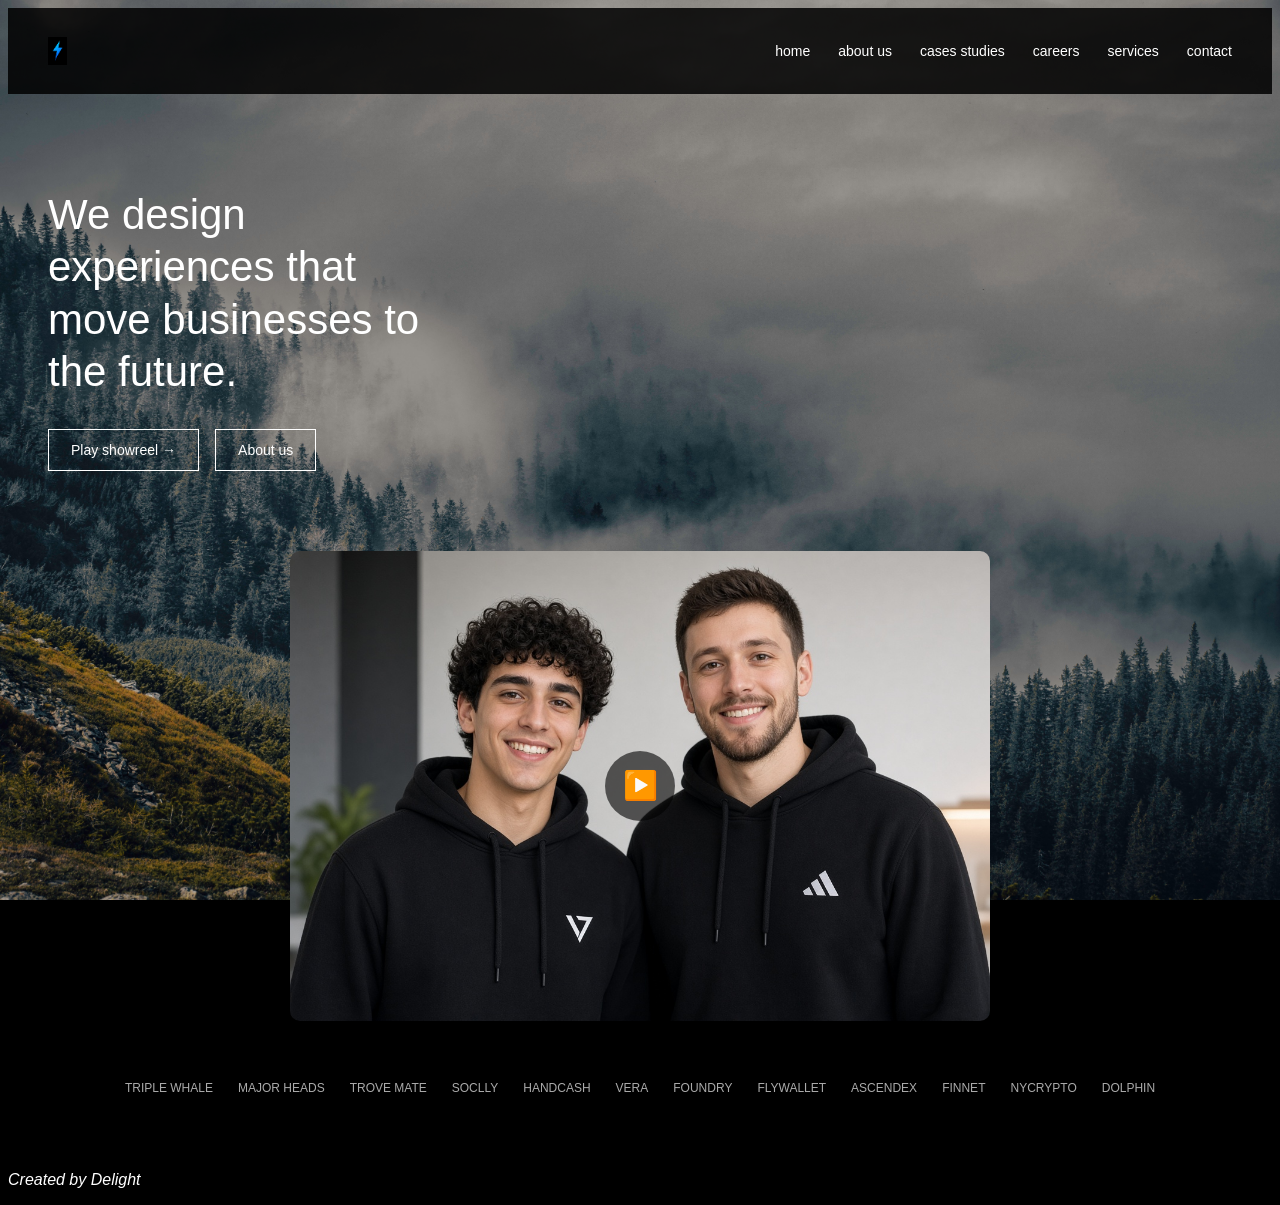
==== index.html @ cea4079d "first commit" ====
<!DOCTYPE html>
<html lang="en">
<head>
  <meta charset="UTF-8">
  <meta name="viewport" content="width=device-width, initial-scale=1.0">
  <title>MY WEBSITE</title>

  <style>
     {
      margin: 0;
      padding: 0;
      box-sizing: border-box;
    }

    body {
      background-color: #000;
      background-image: url("./images/pexels-raulling-34169628.jpg");
      background-size: cover;
      background-position: center;
      background-repeat: no-repeat;
      background-attachment: fixed;
      color: white;
      font-family: Arial, sans-serif;
      min-height: 100px;
    }
    .navbar {
      display: flex;
      justify-content: space-between;
      align-items: center;
      background-color: rgba(0, 0, 0, 0.85);
      padding: 18px 40px;
      position: sticky;
      top: 0;
      z-index: 1000;
    }
    .logo img {
      height: 28px;
      width: auto;
      display: block;
    }
    .nav-links {
      list-style: none;
      display: flex;
      gap: 28px;
    }
    .nav-links a {
      color: white;
      text-decoration: none;
      font-size: 14px;
      text-transform: lowercase;
      transition: color 0.3s;
    }
    .nav-links a:hover {
      color: #3b82f6;
    }
    .hero {
      padding: 60px 40px 30px;
      max-width: 600px;
    }
    .hero h1 {
      font-size: 42px;
      font-weight: 400;
      line-height: 1.25;
      margin-bottom: 30px;
    }
    .hero-buttons {
      display: flex;
      gap: 16px;
      margin-bottom: 50px;
    }
    .btn {
      padding: 12px 22px;
      border: 1px solid white;
      color: white;
      text-decoration: none;
      font-size: 14px;
      background: transparent;
      transition: 0.3s;
    }
    .btn:hover {
      background: white;
      color: black;
    }
    .ImageA {
      position: relative;
      width: 90%;
      max-width: 700px;
      margin: 0 auto 40px;
    }

    .main-photo {
      width: 100%;
      height: auto;
      display: block;
      border-radius: 10px;
    }

    .play {
      position: absolute;
      top: 50%;
      left: 50%;
      transform: translate(-50%, -50%);
      background: rgba(0, 0, 0, 0.6);
      color: white;
      width: 70px;
      height: 70px;
      border-radius: 50%;
      display: flex;
      justify-content: center;
      align-items: center;
      font-size: 28px;
    }
    .logos {
      list-style: none;
      display: flex;
      flex-wrap: wrap;
      justify-content: center;
      gap: 25px;
      padding: 20px 40px 60px;
      font-size: 12px;
      color: #aaa;
      text-transform: uppercase;
    }
  </style>
</head>
<body>

  <nav class="navbar">
    <a href="#" class="logo">
      <img src="./images/web.logo.jpeg" alt="Logo">
    </a>

    <ul class="nav-links">
      <li><a href="index.home">home</a></li>
      <li><a href="index.about us">about us</a></li>
      <li><a href="index.cases studies">cases studies</a></li>
      <li><a href="index.careers">careers</a></li>
      <li><a href="services.html">Services</a></li>
      <li><a href=contact.html">contact</a></li>
    </ul>
  </nav>

  <section class="hero">
    <h1>We design<br>experiences that<br>move businesses to<br>the future.</h1>

    <div class="hero-buttons">
      <a href="https://youtube.com/shorts/J4XIMhD9Pf4" class="btn" target="_blank">Play showreel →</a>
      <a href="#" class="btn">About us</a>
    </div>
  </section>

  <div class="ImageA">
    <img src="./images/image 2.jpeg" alt="Showreel" class="main-photo">
    <div class="play">▶️</div>
  </div>

  <ul class="logos">
    <li>Triple Whale</li>
    <li>Major Heads</li>
    <li>Trove Mate</li>
    <li>Soclly</li>
    <li>Handcash</li>
    <li>Vera</li>
    <li>Foundry</li>
    <li>Flywallet</li>
    <li>Ascendex</li>
    <li>Finnet</li>
    <li>Nycrypto</li>
    <li>Dolphin</li>
  </ul>
 <i><p>Created by Delight</p></i>

</body>
</html>
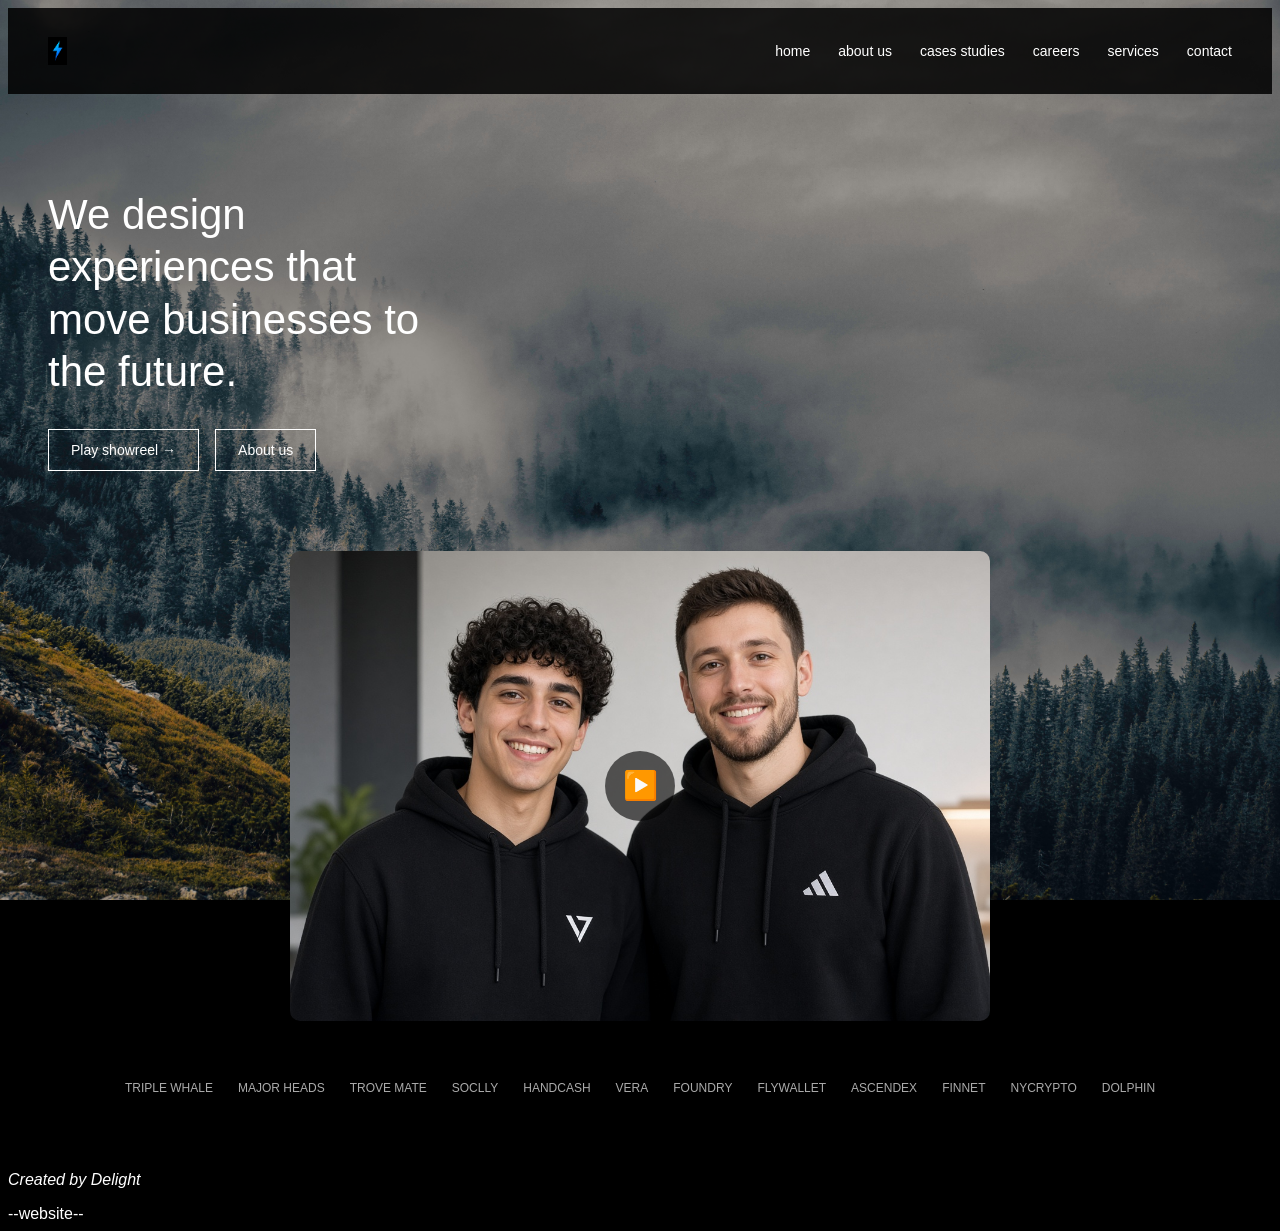
==== commit 66e1717f: "Remove unnecessary comment from index.html" ====
--- a/index.html
+++ b/index.html
@@ -169,6 +169,6 @@
     <li>Dolphin</li>
   </ul>
  <i><p>Created by Delight</p></i>
-
+--website--
 </body>
-</html>+</html>
